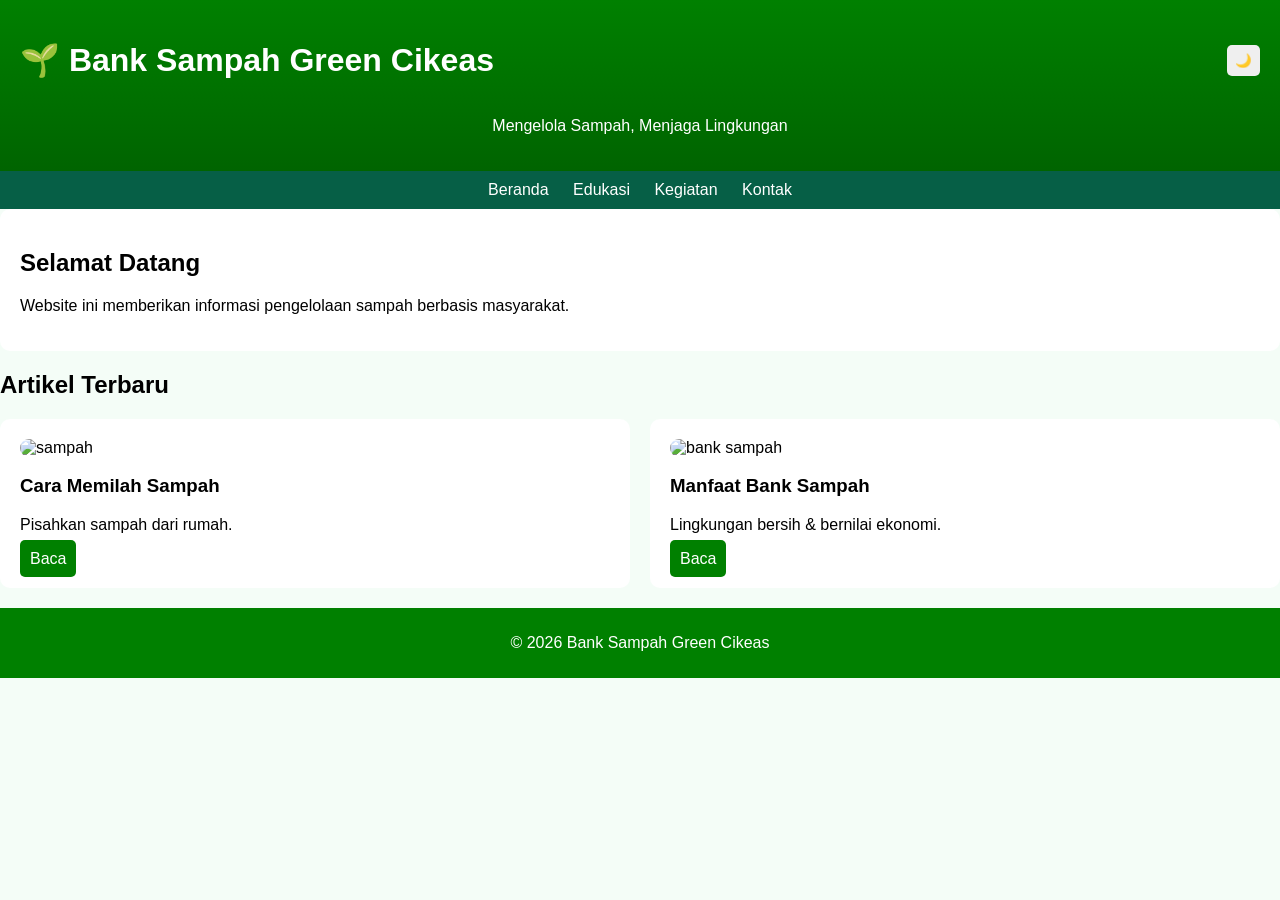
==== index.html @ 8f7fc92d "Update index.html" ====
<!DOCTYPE html>
<html lang="id">
<head>
    <meta charset="UTF-8">
    <meta name="viewport" content="width=device-width, initial-scale=1.0">
    <title>Bank Sampah Green Cikeas</title>
    <link rel="stylesheet" href="style.css">
</head>
<body>

<header>
    <div class="header-flex">
        <h1>🌱 Bank Sampah Green Cikeas</h1>
        <button onclick="toggleDarkMode()" class="dark-btn">🌙</button>
    </div>
    <p>Mengelola Sampah, Menjaga Lingkungan</p>
</header>

<nav>
    <a href="index.html">Beranda</a>
    <a href="edukasi.html">Edukasi</a>
    <a href="kegiatan.html">Kegiatan</a>
    <a href="kontak.html">Kontak</a>
</nav>

<section class="card">
    <h2>Selamat Datang</h2>
    <p>Website ini memberikan informasi pengelolaan sampah berbasis masyarakat.</p>
</section>

<section>
    <h2>Artikel Terbaru</h2>
    <div class="grid">
        <div class="card hover">
            <img src="https://via.placeholder.com/300" alt="sampah">
            <h3>Cara Memilah Sampah</h3>
            <p>Pisahkan sampah dari rumah.</p>
            <a href="artikel1.html" class="btn">Baca</a>
        </div>

        <div class="card hover">
            <img src="https://via.placeholder.com/300" alt="bank sampah">
            <h3>Manfaat Bank Sampah</h3>
            <p>Lingkungan bersih & bernilai ekonomi.</p>
            <a href="artikel2.html" class="btn">Baca</a>
        </div>
    </div>
</section>

<footer>
    <p>© 2026 Bank Sampah Green Cikeas</p>
</footer>

<script>
function toggleDarkMode(){
    document.body.classList.toggle("dark");
}
</script>

</body>
</html>
---- style.css ----
body {
    font-family: Arial;
    margin: 0;
    background: #f4fdf7;
}

.dark {
    background: #121212;
    color: white;
}

header {
    background: linear-gradient(green, darkgreen);
    color: white;
    padding: 20px;
    text-align: center;
}

.header-flex{
    display:flex;
    justify-content:space-between;
    align-items:center;
}

.dark-btn{
    padding:8px;
    border:none;
    border-radius:5px;
}

nav {
    background: #065f46;
    padding: 10px;
    text-align: center;
}

nav a {
    color: white;
    margin: 10px;
    text-decoration: none;
}

.grid {
    display: grid;
    grid-template-columns: repeat(auto-fit, minmax(250px,1fr));
    gap: 20px;
}

.card {
    background: white;
    padding: 20px;
    border-radius: 10px;
}

.hover:hover {
    transform: scale(1.05);
    transition: 0.3s;
}

img {
    width:100%;
    border-radius:10px;
}

.btn {
    background: green;
    color: white;
    padding: 10px;
    text-decoration: none;
    border-radius: 5px;
}

.container {
    padding: 30px;
}

footer {
    background: green;
    color: white;
    text-align: center;
    padding: 10px;
    margin-top:20px;
}
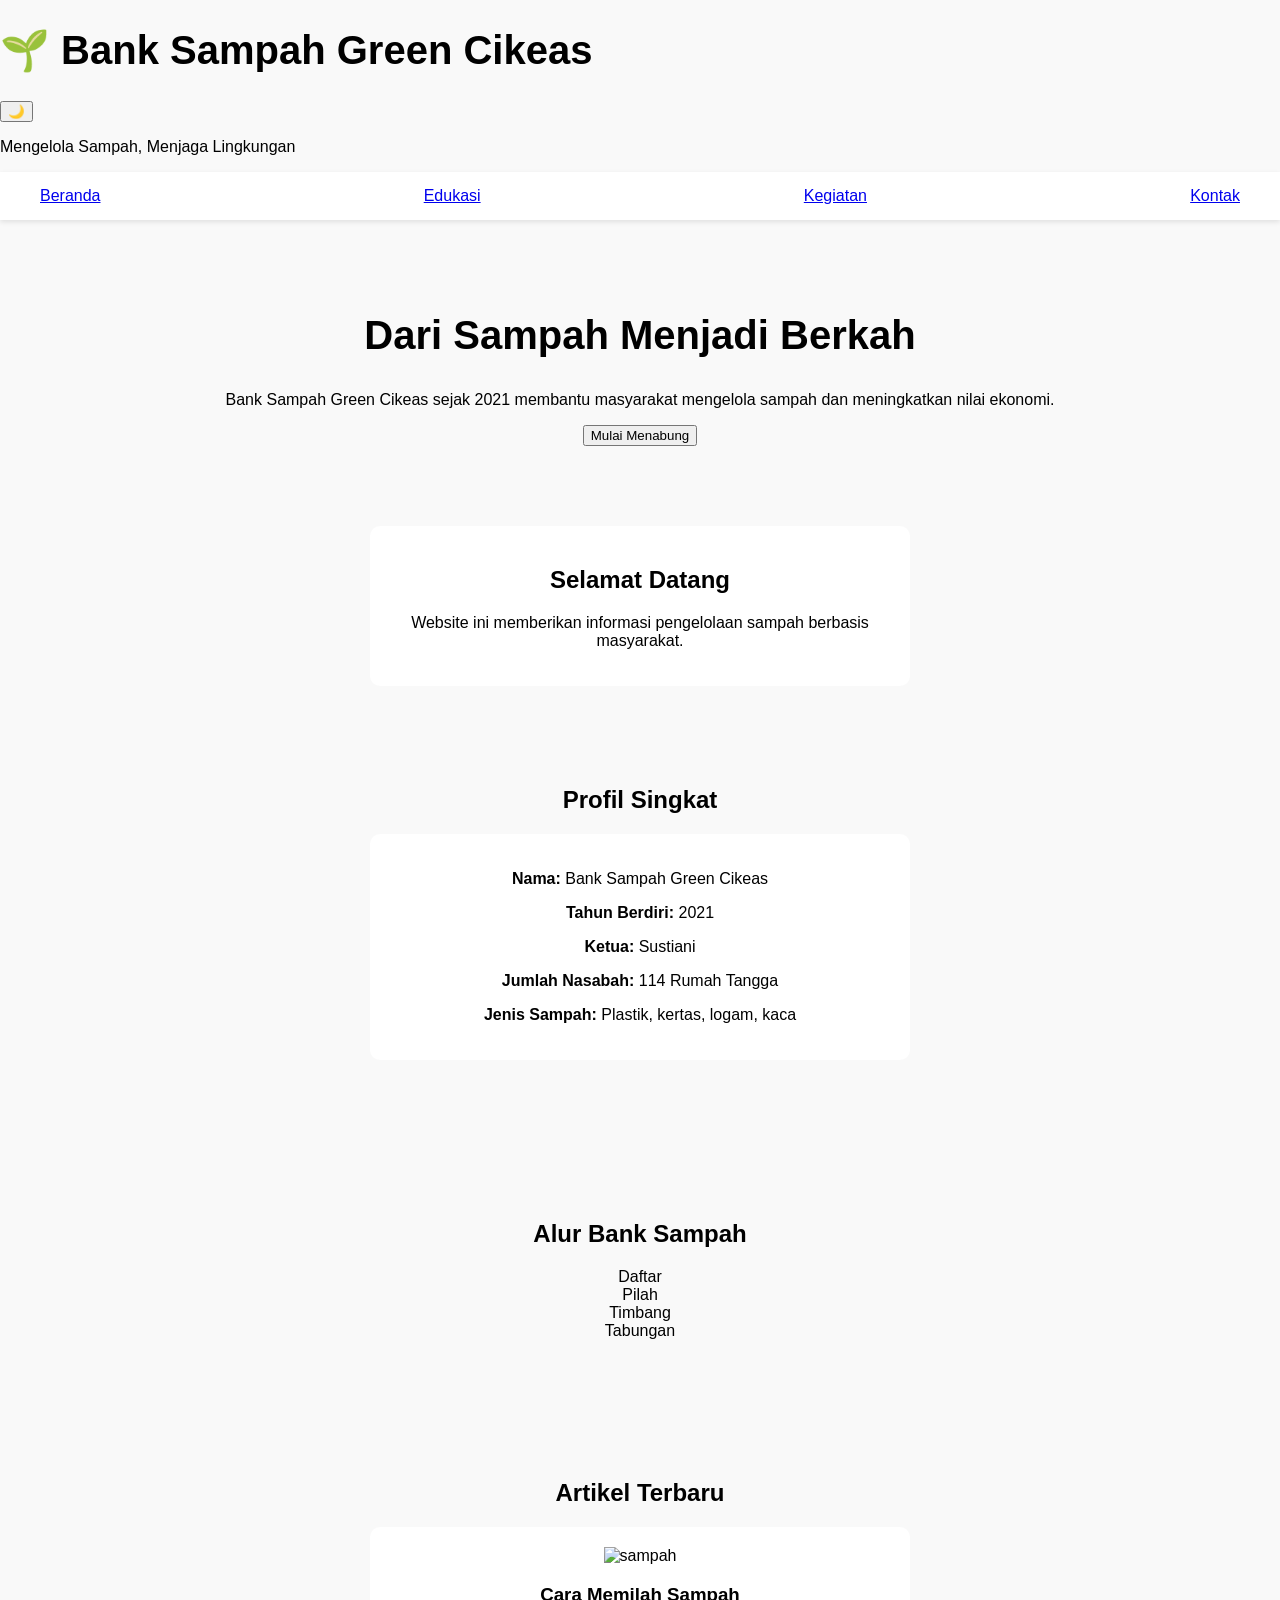
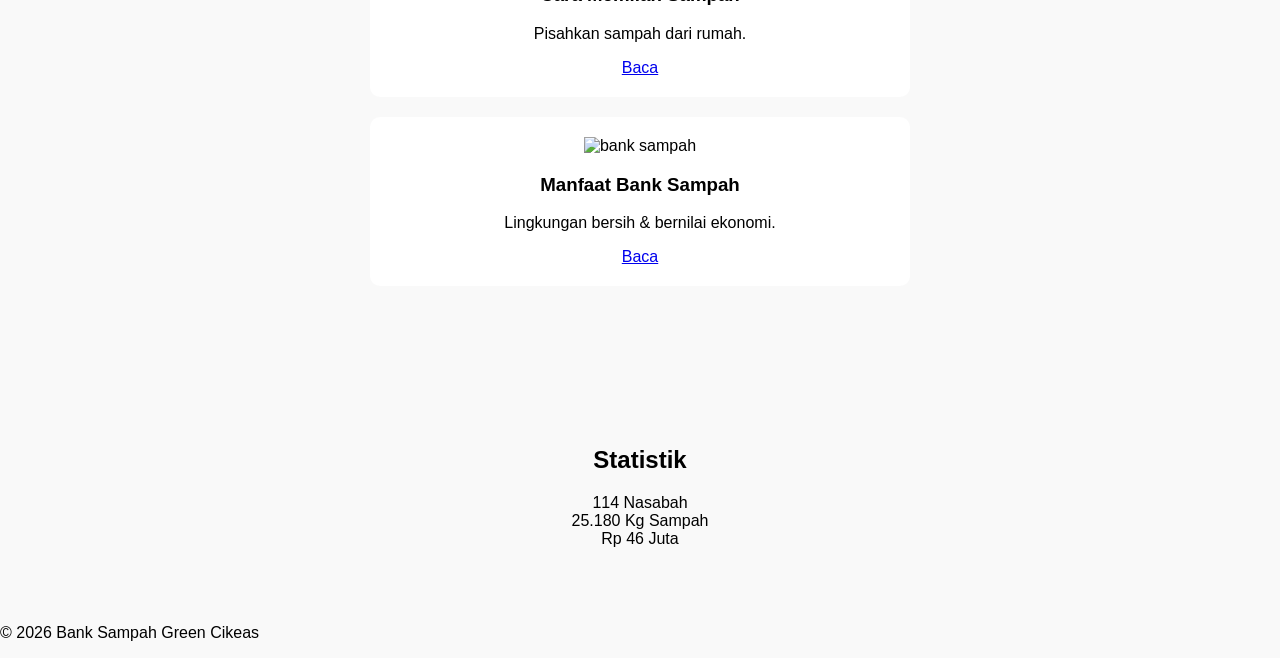
==== commit e8f9b63a: "Update index.html" ====
--- a/index.html
+++ b/index.html
@@ -23,9 +23,39 @@
     <a href="kontak.html">Kontak</a>
 </nav>
 
+<!-- HERO TAMBAHAN -->
+<section class="hero">
+    <h1>Dari Sampah Menjadi Berkah</h1>
+    <p>Bank Sampah Green Cikeas sejak 2021 membantu masyarakat mengelola sampah dan meningkatkan nilai ekonomi.</p>
+    <button class="btn">Mulai Menabung</button>
+</section>
+
 <section class="card">
     <h2>Selamat Datang</h2>
     <p>Website ini memberikan informasi pengelolaan sampah berbasis masyarakat.</p>
+</section>
+
+<!-- PROFIL TAMBAHAN -->
+<section>
+    <h2>Profil Singkat</h2>
+    <div class="card">
+        <p><b>Nama:</b> Bank Sampah Green Cikeas</p>
+        <p><b>Tahun Berdiri:</b> 2021</p>
+        <p><b>Ketua:</b> Sustiani</p>
+        <p><b>Jumlah Nasabah:</b> 114 Rumah Tangga</p>
+        <p><b>Jenis Sampah:</b> Plastik, kertas, logam, kaca</p>
+    </div>
+</section>
+
+<!-- ALUR TAMBAHAN -->
+<section>
+    <h2>Alur Bank Sampah</h2>
+    <div class="flow">
+        <div>Daftar</div>
+        <div>Pilah</div>
+        <div>Timbang</div>
+        <div>Tabungan</div>
+    </div>
 </section>
 
 <section>
@@ -47,6 +77,16 @@
     </div>
 </section>
 
+<!-- STATISTIK TAMBAHAN -->
+<section>
+    <h2>Statistik</h2>
+    <div class="flow">
+        <div>114 Nasabah</div>
+        <div>25.180 Kg Sampah</div>
+        <div>Rp 46 Juta</div>
+    </div>
+</section>
+
 <footer>
     <p>© 2026 Bank Sampah Green Cikeas</p>
 </footer>
--- a/style.css
+++ b/style.css
@@ -1,83 +1,30 @@
 body {
-    font-family: Arial;
-    margin: 0;
-    background: #f4fdf7;
-}
-
-.dark {
-    background: #121212;
-    color: white;
-}
-
-header {
-    background: linear-gradient(green, darkgreen);
-    color: white;
-    padding: 20px;
-    text-align: center;
-}
-
-.header-flex{
-    display:flex;
-    justify-content:space-between;
-    align-items:center;
-}
-
-.dark-btn{
-    padding:8px;
-    border:none;
-    border-radius:5px;
+  font-family: Arial, sans-serif;
+  margin: 0;
+  background: #f9f9f9;
 }
 
 nav {
-    background: #065f46;
-    padding: 10px;
-    text-align: center;
+  display: flex;
+  justify-content: space-between;
+  padding: 15px 40px;
+  background: white;
+  box-shadow: 0 2px 5px rgba(0,0,0,0.1);
 }
 
-nav a {
-    color: white;
-    margin: 10px;
-    text-decoration: none;
+section {
+  padding: 60px 20px;
+  text-align: center;
 }
 
-.grid {
-    display: grid;
-    grid-template-columns: repeat(auto-fit, minmax(250px,1fr));
-    gap: 20px;
+h1 {
+  font-size: 40px;
 }
 
 .card {
-    background: white;
-    padding: 20px;
-    border-radius: 10px;
+  background: white;
+  padding: 20px;
+  margin: 20px auto;
+  border-radius: 10px;
+  max-width: 500px;
 }
-
-.hover:hover {
-    transform: scale(1.05);
-    transition: 0.3s;
-}
-
-img {
-    width:100%;
-    border-radius:10px;
-}
-
-.btn {
-    background: green;
-    color: white;
-    padding: 10px;
-    text-decoration: none;
-    border-radius: 5px;
-}
-
-.container {
-    padding: 30px;
-}
-
-footer {
-    background: green;
-    color: white;
-    text-align: center;
-    padding: 10px;
-    margin-top:20px;
-}
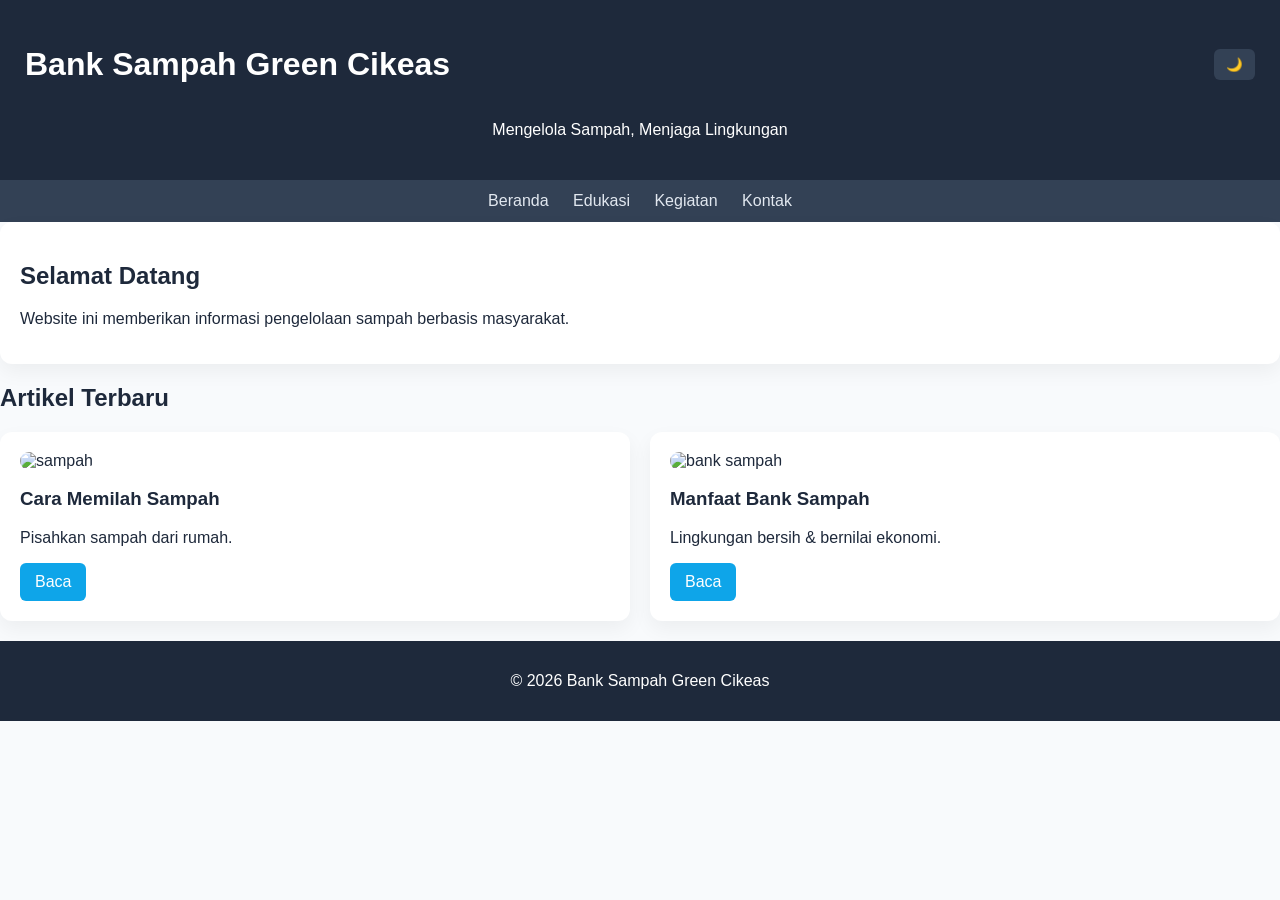
==== commit a90b590f: "Remove emoji from header title" ====
--- a/index.html
+++ b/index.html
@@ -10,7 +10,7 @@
 
 <header>
     <div class="header-flex">
-        <h1>🌱 Bank Sampah Green Cikeas</h1>
+        <h1>Bank Sampah Green Cikeas</h1>
         <button onclick="toggleDarkMode()" class="dark-btn">🌙</button>
     </div>
     <p>Mengelola Sampah, Menjaga Lingkungan</p>
@@ -23,39 +23,9 @@
     <a href="kontak.html">Kontak</a>
 </nav>
 
-<!-- HERO TAMBAHAN -->
-<section class="hero">
-    <h1>Dari Sampah Menjadi Berkah</h1>
-    <p>Bank Sampah Green Cikeas sejak 2021 membantu masyarakat mengelola sampah dan meningkatkan nilai ekonomi.</p>
-    <button class="btn">Mulai Menabung</button>
-</section>
-
 <section class="card">
     <h2>Selamat Datang</h2>
     <p>Website ini memberikan informasi pengelolaan sampah berbasis masyarakat.</p>
-</section>
-
-<!-- PROFIL TAMBAHAN -->
-<section>
-    <h2>Profil Singkat</h2>
-    <div class="card">
-        <p><b>Nama:</b> Bank Sampah Green Cikeas</p>
-        <p><b>Tahun Berdiri:</b> 2021</p>
-        <p><b>Ketua:</b> Sustiani</p>
-        <p><b>Jumlah Nasabah:</b> 114 Rumah Tangga</p>
-        <p><b>Jenis Sampah:</b> Plastik, kertas, logam, kaca</p>
-    </div>
-</section>
-
-<!-- ALUR TAMBAHAN -->
-<section>
-    <h2>Alur Bank Sampah</h2>
-    <div class="flow">
-        <div>Daftar</div>
-        <div>Pilah</div>
-        <div>Timbang</div>
-        <div>Tabungan</div>
-    </div>
 </section>
 
 <section>
@@ -77,16 +47,6 @@
     </div>
 </section>
 
-<!-- STATISTIK TAMBAHAN -->
-<section>
-    <h2>Statistik</h2>
-    <div class="flow">
-        <div>114 Nasabah</div>
-        <div>25.180 Kg Sampah</div>
-        <div>Rp 46 Juta</div>
-    </div>
-</section>
-
 <footer>
     <p>© 2026 Bank Sampah Green Cikeas</p>
 </footer>
--- a/style.css
+++ b/style.css
@@ -1,30 +1,100 @@
 body {
-  font-family: Arial, sans-serif;
-  margin: 0;
-  background: #f9f9f9;
+    font-family: 'Segoe UI', sans-serif;
+    margin: 0;
+    background: #f8fafc;
+    color: #1e293b;
+}
+
+.dark {
+    background: #0f172a;
+    color: #e2e8f0;
+}
+
+header {
+    background: #1e293b;
+    color: white;
+    padding: 25px;
+    text-align: center;
+}
+
+.header-flex{
+    display:flex;
+    justify-content:space-between;
+    align-items:center;
+}
+
+.dark-btn{
+    padding:8px 12px;
+    border:none;
+    border-radius:6px;
+    background:#334155;
+    color:white;
+    cursor:pointer;
 }
 
 nav {
-  display: flex;
-  justify-content: space-between;
-  padding: 15px 40px;
-  background: white;
-  box-shadow: 0 2px 5px rgba(0,0,0,0.1);
+    background: #334155;
+    padding: 12px;
+    text-align: center;
 }
 
-section {
-  padding: 60px 20px;
-  text-align: center;
+nav a {
+    color: #e2e8f0;
+    margin: 10px;
+    text-decoration: none;
+    font-weight: 500;
 }
 
-h1 {
-  font-size: 40px;
+nav a:hover {
+    color: #38bdf8;
+}
+
+.grid {
+    display: grid;
+    grid-template-columns: repeat(auto-fit, minmax(250px,1fr));
+    gap: 20px;
 }
 
 .card {
-  background: white;
-  padding: 20px;
-  margin: 20px auto;
-  border-radius: 10px;
-  max-width: 500px;
+    background: white;
+    padding: 20px;
+    border-radius: 12px;
+    box-shadow: 0 8px 20px rgba(0,0,0,0.05);
 }
+
+.hover:hover {
+    transform: translateY(-5px);
+    transition: 0.3s;
+}
+
+img {
+    width:100%;
+    border-radius:10px;
+}
+
+.btn {
+    display:inline-block;
+    background: #0ea5e9;
+    color: white;
+    padding: 10px 15px;
+    text-decoration: none;
+    border-radius: 6px;
+}
+
+.btn:hover {
+    background:#0284c7;
+}
+
+.container {
+    padding: 30px;
+    max-width: 900px;
+    margin: auto;
+}
+
+footer {
+    background: #1e293b;
+    color: white;
+    text-align: center;
+    padding: 15px;
+    margin-top:20px;
+}
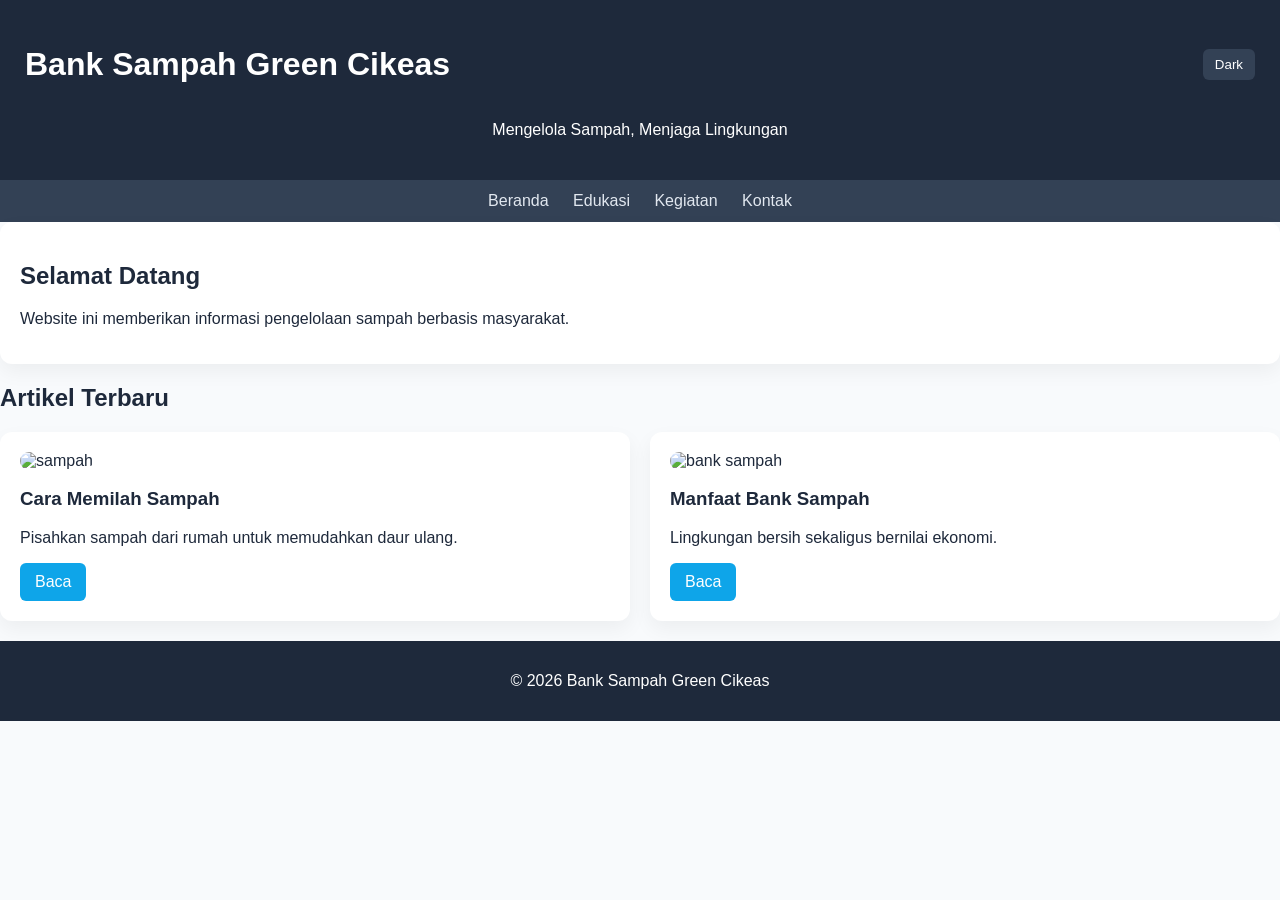
==== commit a965c82a: "Update text content and button label in index.html" ====
--- a/index.html
+++ b/index.html
@@ -11,7 +11,7 @@
 <header>
     <div class="header-flex">
         <h1>Bank Sampah Green Cikeas</h1>
-        <button onclick="toggleDarkMode()" class="dark-btn">🌙</button>
+        <button onclick="toggleDarkMode()" class="dark-btn">Dark</button>
     </div>
     <p>Mengelola Sampah, Menjaga Lingkungan</p>
 </header>
@@ -34,14 +34,14 @@
         <div class="card hover">
             <img src="https://via.placeholder.com/300" alt="sampah">
             <h3>Cara Memilah Sampah</h3>
-            <p>Pisahkan sampah dari rumah.</p>
+            <p>Pisahkan sampah dari rumah untuk memudahkan daur ulang.</p>
             <a href="artikel1.html" class="btn">Baca</a>
         </div>
 
         <div class="card hover">
             <img src="https://via.placeholder.com/300" alt="bank sampah">
             <h3>Manfaat Bank Sampah</h3>
-            <p>Lingkungan bersih & bernilai ekonomi.</p>
+            <p>Lingkungan bersih sekaligus bernilai ekonomi.</p>
             <a href="artikel2.html" class="btn">Baca</a>
         </div>
     </div>
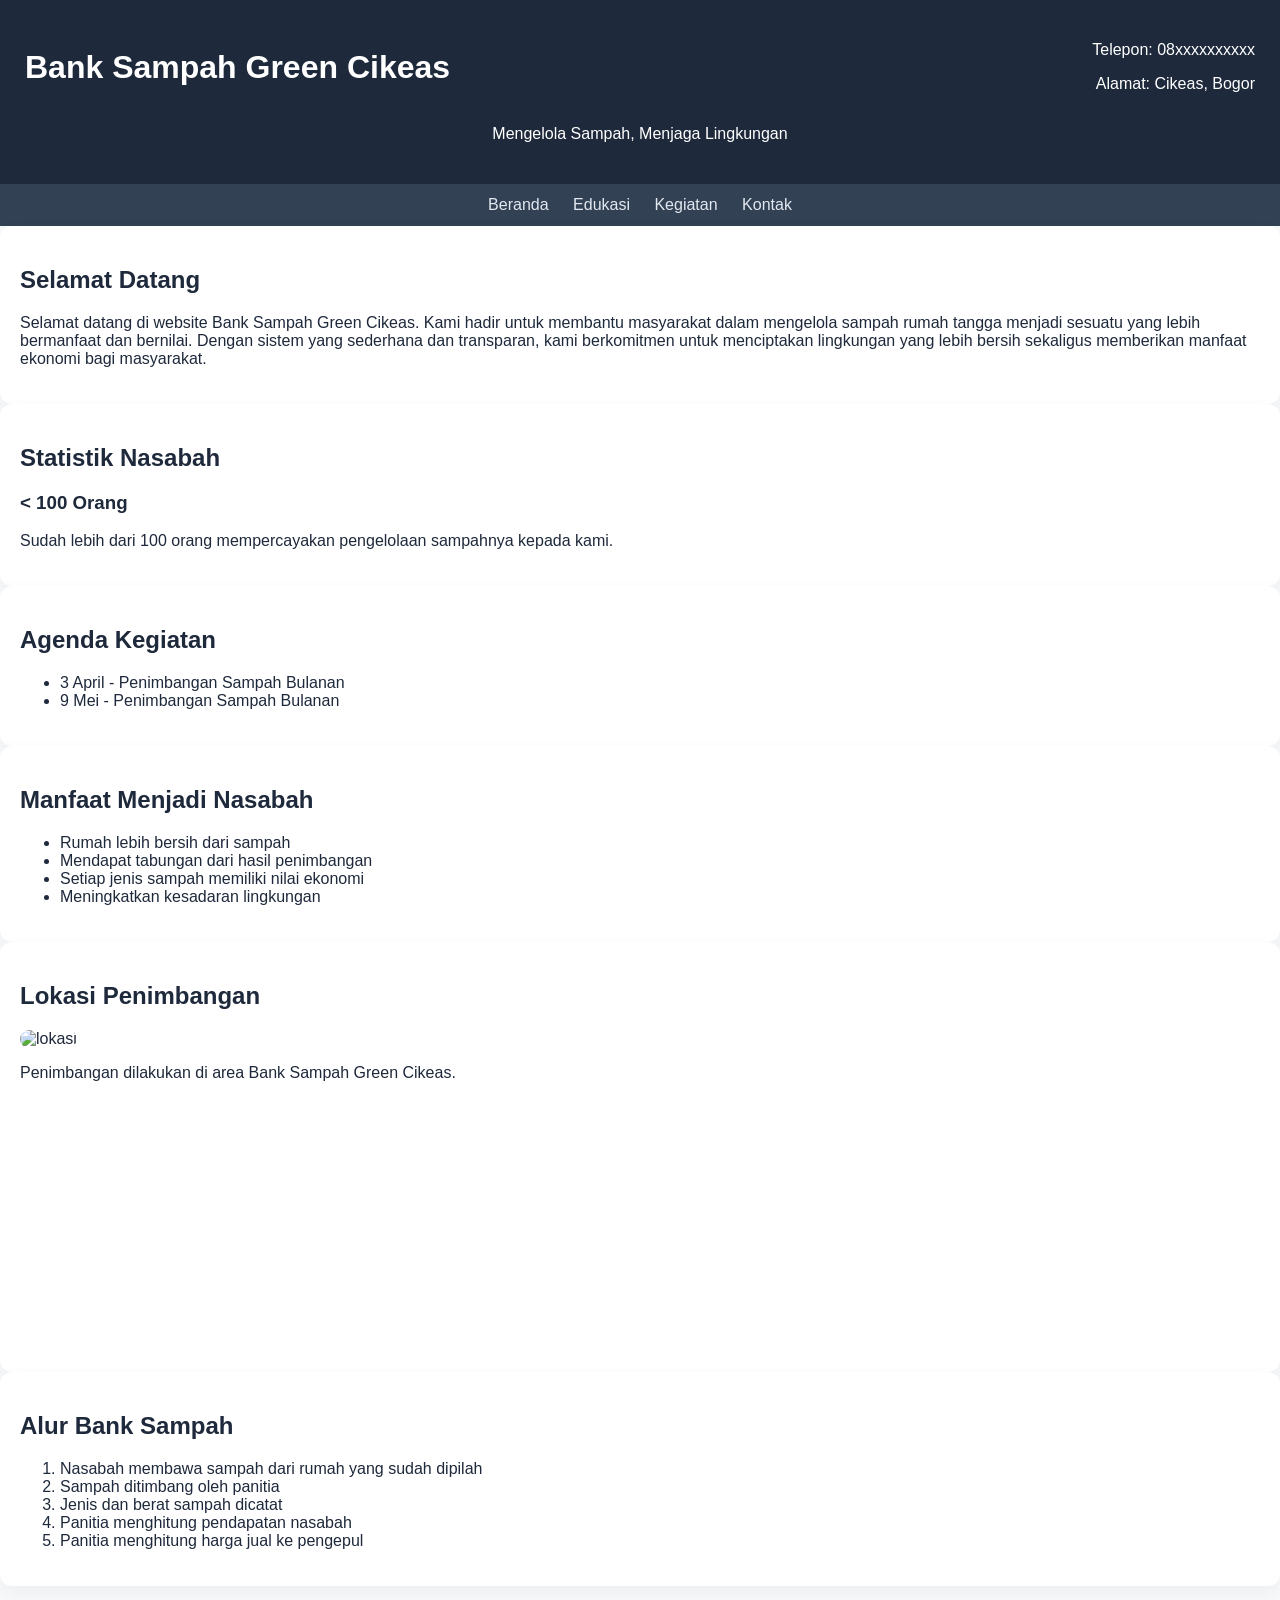
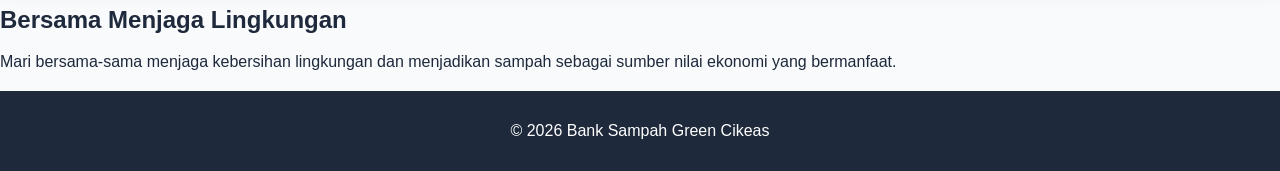
==== commit 50fd791f: "Revise index.html with updated content and layout" ====
--- a/index.html
+++ b/index.html
@@ -8,14 +8,21 @@
 </head>
 <body>
 
+<!-- HEADER -->
 <header>
     <div class="header-flex">
-        <h1>Bank Sampah Green Cikeas</h1>
-        <button onclick="toggleDarkMode()" class="dark-btn">Dark</button>
+        <div>
+            <h1>Bank Sampah Green Cikeas</h1>
+        </div>
+        <div style="text-align:right;">
+            <p>Telepon: 08xxxxxxxxxx</p>
+            <p>Alamat: Cikeas, Bogor</p>
+        </div>
     </div>
     <p>Mengelola Sampah, Menjaga Lingkungan</p>
 </header>
 
+<!-- NAV -->
 <nav>
     <a href="index.html">Beranda</a>
     <a href="edukasi.html">Edukasi</a>
@@ -23,39 +30,81 @@
     <a href="kontak.html">Kontak</a>
 </nav>
 
+<!-- WELCOME -->
 <section class="card">
     <h2>Selamat Datang</h2>
-    <p>Website ini memberikan informasi pengelolaan sampah berbasis masyarakat.</p>
+    <p>
+        Selamat datang di website Bank Sampah Green Cikeas. Kami hadir untuk membantu masyarakat
+        dalam mengelola sampah rumah tangga menjadi sesuatu yang lebih bermanfaat dan bernilai.
+        Dengan sistem yang sederhana dan transparan, kami berkomitmen untuk menciptakan lingkungan
+        yang lebih bersih sekaligus memberikan manfaat ekonomi bagi masyarakat.
+    </p>
 </section>
 
-<section>
-    <h2>Artikel Terbaru</h2>
-    <div class="grid">
-        <div class="card hover">
-            <img src="https://via.placeholder.com/300" alt="sampah">
-            <h3>Cara Memilah Sampah</h3>
-            <p>Pisahkan sampah dari rumah untuk memudahkan daur ulang.</p>
-            <a href="artikel1.html" class="btn">Baca</a>
-        </div>
+<!-- STATISTIK -->
+<section class="card">
+    <h2>Statistik Nasabah</h2>
+    <h3>< 100 Orang</h3>
+    <p>Sudah lebih dari 100 orang mempercayakan pengelolaan sampahnya kepada kami.</p>
+</section>
 
-        <div class="card hover">
-            <img src="https://via.placeholder.com/300" alt="bank sampah">
-            <h3>Manfaat Bank Sampah</h3>
-            <p>Lingkungan bersih sekaligus bernilai ekonomi.</p>
-            <a href="artikel2.html" class="btn">Baca</a>
-        </div>
-    </div>
+<!-- AGENDA -->
+<section class="card">
+    <h2>Agenda Kegiatan</h2>
+    <ul>
+        <li>3 April - Penimbangan Sampah Bulanan</li>
+        <li>9 Mei - Penimbangan Sampah Bulanan</li>
+    </ul>
+</section>
+
+<!-- MANFAAT -->
+<section class="card">
+    <h2>Manfaat Menjadi Nasabah</h2>
+    <ul>
+        <li>Rumah lebih bersih dari sampah</li>
+        <li>Mendapat tabungan dari hasil penimbangan</li>
+        <li>Setiap jenis sampah memiliki nilai ekonomi</li>
+        <li>Meningkatkan kesadaran lingkungan</li>
+    </ul>
+</section>
+
+<!-- LOKASI -->
+<section class="card">
+    <h2>Lokasi Penimbangan</h2>
+    <img src="https://via.placeholder.com/600x300" alt="lokasi">
+    <p>Penimbangan dilakukan di area Bank Sampah Green Cikeas.</p>
+    
+    <!-- MAP (opsional nanti bisa diganti link asli) -->
+    <iframe 
+        src="https://maps.google.com/maps?q=cikeas&t=&z=13&ie=UTF8&iwloc=&output=embed"
+        width="100%" height="250" style="border:0;">
+    </iframe>
+</section>
+
+<!-- ALUR -->
+<section class="card">
+    <h2>Alur Bank Sampah</h2>
+    <ol>
+        <li>Nasabah membawa sampah dari rumah yang sudah dipilah</li>
+        <li>Sampah ditimbang oleh panitia</li>
+        <li>Jenis dan berat sampah dicatat</li>
+        <li>Panitia menghitung pendapatan nasabah</li>
+        <li>Panitia menghitung harga jual ke pengepul</li>
+    </ol>
+</section>
+
+<!-- PENUTUP -->
+<section class="closing">
+    <h2>Bersama Menjaga Lingkungan</h2>
+    <p>
+        Mari bersama-sama menjaga kebersihan lingkungan dan menjadikan sampah sebagai sumber
+        nilai ekonomi yang bermanfaat.
+    </p>
 </section>
 
 <footer>
     <p>© 2026 Bank Sampah Green Cikeas</p>
 </footer>
 
-<script>
-function toggleDarkMode(){
-    document.body.classList.toggle("dark");
-}
-</script>
-
 </body>
 </html>
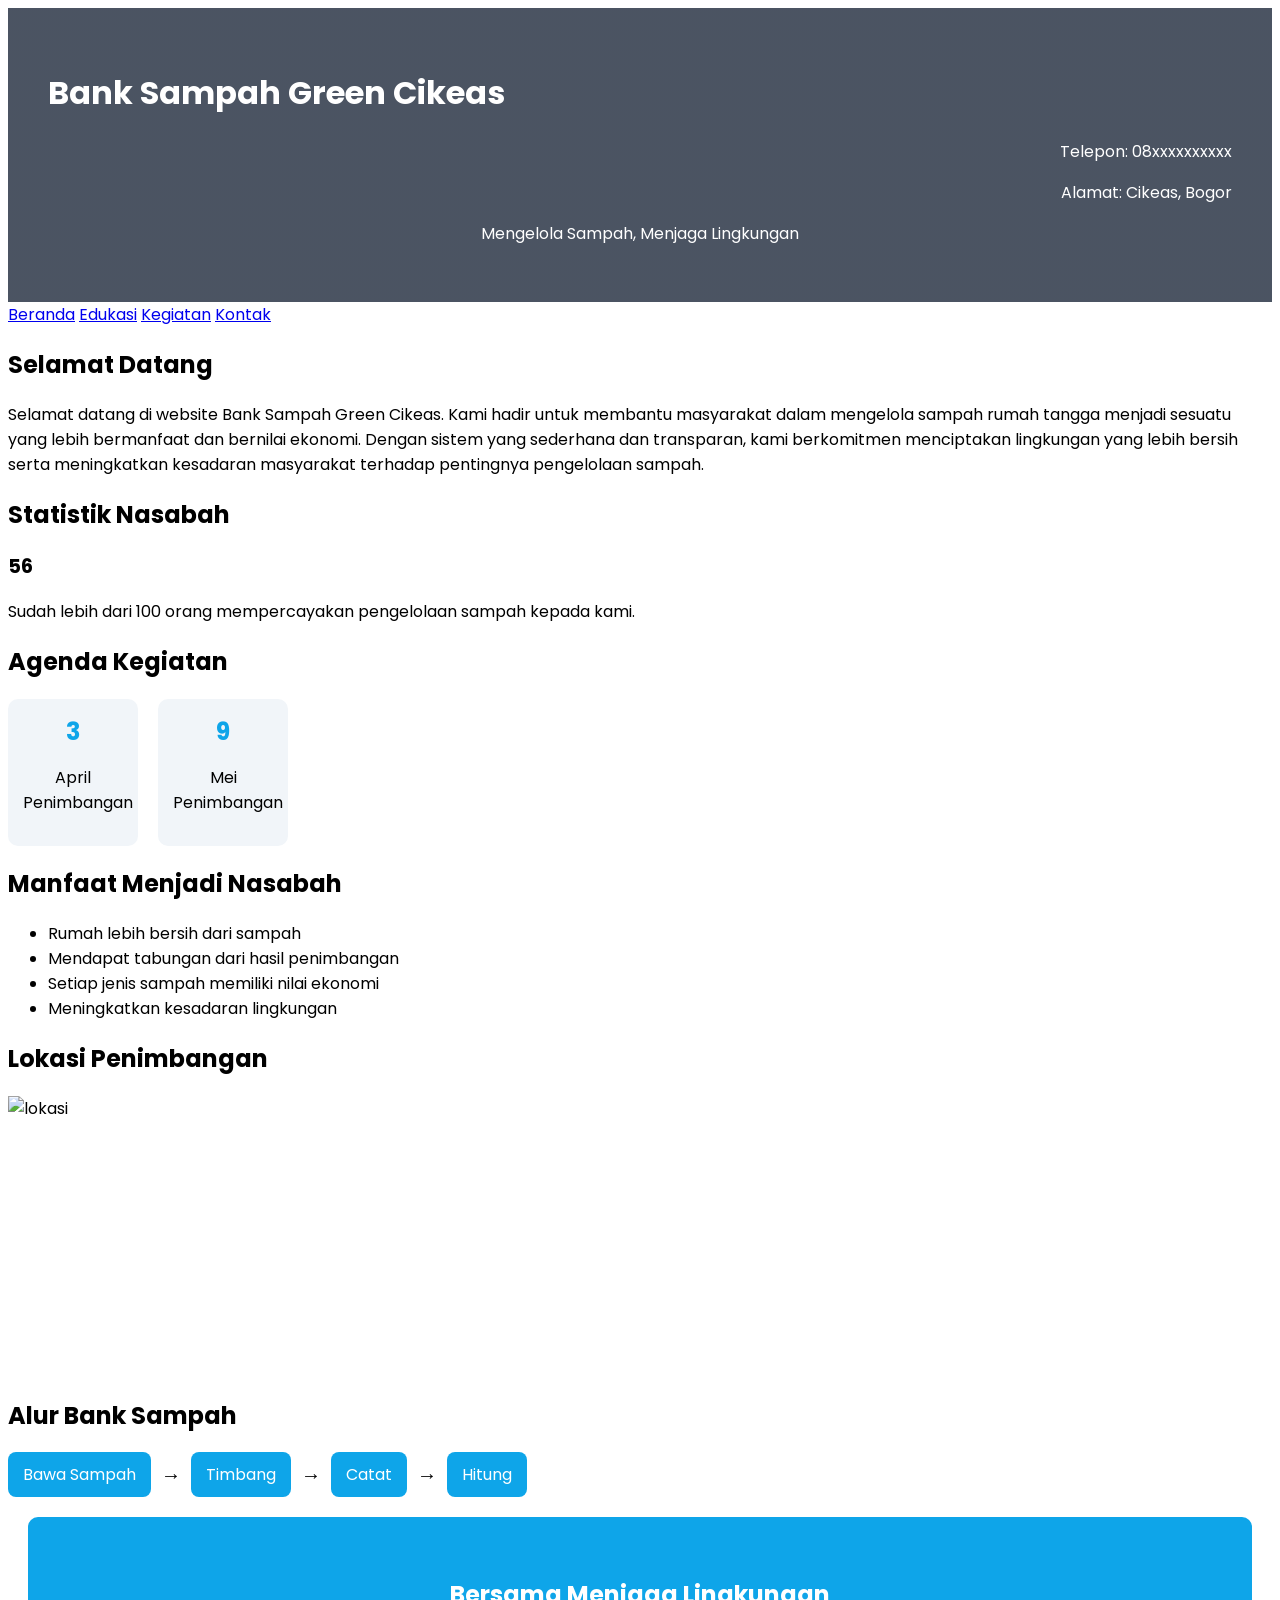
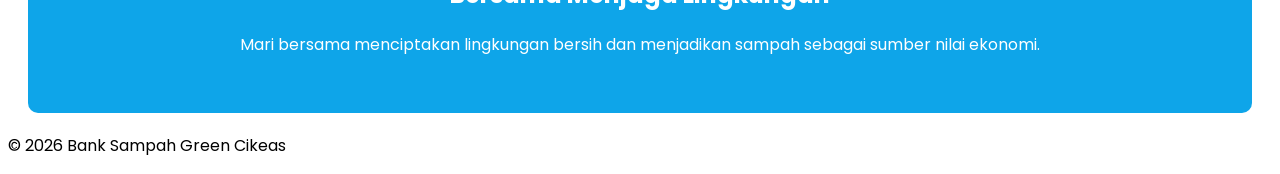
==== commit 66bb0873: "Update index.html" ====
--- a/index.html
+++ b/index.html
@@ -1,25 +1,27 @@
 <!DOCTYPE html>
 <html lang="id">
 <head>
-    <meta charset="UTF-8">
-    <meta name="viewport" content="width=device-width, initial-scale=1.0">
-    <title>Bank Sampah Green Cikeas</title>
-    <link rel="stylesheet" href="style.css">
+<meta charset="UTF-8">
+<meta name="viewport" content="width=device-width, initial-scale=1.0">
+<title>Bank Sampah Green Cikeas</title>
+
+<!-- FONT -->
+<link href="https://fonts.googleapis.com/css2?family=Poppins:wght@300;400;600&display=swap" rel="stylesheet">
+
+<link rel="stylesheet" href="style.css">
 </head>
 <body>
 
 <!-- HEADER -->
-<header>
+<header class="hero">
     <div class="header-flex">
-        <div>
-            <h1>Bank Sampah Green Cikeas</h1>
-        </div>
-        <div style="text-align:right;">
+        <h1>Bank Sampah Green Cikeas</h1>
+        <div class="contact">
             <p>Telepon: 08xxxxxxxxxx</p>
             <p>Alamat: Cikeas, Bogor</p>
         </div>
     </div>
-    <p>Mengelola Sampah, Menjaga Lingkungan</p>
+    <p class="tagline">Mengelola Sampah, Menjaga Lingkungan</p>
 </header>
 
 <!-- NAV -->
@@ -31,34 +33,41 @@
 </nav>
 
 <!-- WELCOME -->
-<section class="card">
+<section class="card fade-in">
     <h2>Selamat Datang</h2>
     <p>
         Selamat datang di website Bank Sampah Green Cikeas. Kami hadir untuk membantu masyarakat
-        dalam mengelola sampah rumah tangga menjadi sesuatu yang lebih bermanfaat dan bernilai.
-        Dengan sistem yang sederhana dan transparan, kami berkomitmen untuk menciptakan lingkungan
-        yang lebih bersih sekaligus memberikan manfaat ekonomi bagi masyarakat.
+        dalam mengelola sampah rumah tangga menjadi sesuatu yang lebih bermanfaat dan bernilai ekonomi.
+        Dengan sistem yang sederhana dan transparan, kami berkomitmen menciptakan lingkungan yang lebih
+        bersih serta meningkatkan kesadaran masyarakat terhadap pentingnya pengelolaan sampah.
     </p>
 </section>
 
 <!-- STATISTIK -->
-<section class="card">
+<section class="card fade-in">
     <h2>Statistik Nasabah</h2>
-    <h3>< 100 Orang</h3>
-    <p>Sudah lebih dari 100 orang mempercayakan pengelolaan sampahnya kepada kami.</p>
+    <h3 id="counter">0</h3>
+    <p>Sudah lebih dari 100 orang mempercayakan pengelolaan sampah kepada kami.</p>
 </section>
 
 <!-- AGENDA -->
-<section class="card">
+<section class="card fade-in">
     <h2>Agenda Kegiatan</h2>
-    <ul>
-        <li>3 April - Penimbangan Sampah Bulanan</li>
-        <li>9 Mei - Penimbangan Sampah Bulanan</li>
-    </ul>
+    <div class="agenda">
+        <div class="agenda-card">
+            <div class="date">3</div>
+            <p>April<br>Penimbangan</p>
+        </div>
+
+        <div class="agenda-card">
+            <div class="date">9</div>
+            <p>Mei<br>Penimbangan</p>
+        </div>
+    </div>
 </section>
 
 <!-- MANFAAT -->
-<section class="card">
+<section class="card fade-in">
     <h2>Manfaat Menjadi Nasabah</h2>
     <ul>
         <li>Rumah lebih bersih dari sampah</li>
@@ -69,12 +78,9 @@
 </section>
 
 <!-- LOKASI -->
-<section class="card">
+<section class="card fade-in">
     <h2>Lokasi Penimbangan</h2>
     <img src="https://via.placeholder.com/600x300" alt="lokasi">
-    <p>Penimbangan dilakukan di area Bank Sampah Green Cikeas.</p>
-    
-    <!-- MAP (opsional nanti bisa diganti link asli) -->
     <iframe 
         src="https://maps.google.com/maps?q=cikeas&t=&z=13&ie=UTF8&iwloc=&output=embed"
         width="100%" height="250" style="border:0;">
@@ -82,29 +88,44 @@
 </section>
 
 <!-- ALUR -->
-<section class="card">
+<section class="card fade-in">
     <h2>Alur Bank Sampah</h2>
-    <ol>
-        <li>Nasabah membawa sampah dari rumah yang sudah dipilah</li>
-        <li>Sampah ditimbang oleh panitia</li>
-        <li>Jenis dan berat sampah dicatat</li>
-        <li>Panitia menghitung pendapatan nasabah</li>
-        <li>Panitia menghitung harga jual ke pengepul</li>
-    </ol>
+    <div class="flow">
+        <div class="flow-box">Bawa Sampah</div>
+        <div class="arrow">→</div>
+        <div class="flow-box">Timbang</div>
+        <div class="arrow">→</div>
+        <div class="flow-box">Catat</div>
+        <div class="arrow">→</div>
+        <div class="flow-box">Hitung</div>
+    </div>
 </section>
 
 <!-- PENUTUP -->
-<section class="closing">
+<section class="closing fade-in">
     <h2>Bersama Menjaga Lingkungan</h2>
-    <p>
-        Mari bersama-sama menjaga kebersihan lingkungan dan menjadikan sampah sebagai sumber
-        nilai ekonomi yang bermanfaat.
-    </p>
+    <p>Mari bersama menciptakan lingkungan bersih dan menjadikan sampah sebagai sumber nilai ekonomi.</p>
 </section>
 
 <footer>
     <p>© 2026 Bank Sampah Green Cikeas</p>
 </footer>
 
+<!-- SCRIPT ANGKA -->
+<script>
+let count = 0;
+let target = 100;
+let counter = document.getElementById("counter");
+
+let interval = setInterval(() => {
+    if(count >= target){
+        clearInterval(interval);
+    } else {
+        count++;
+        counter.innerText = count;
+    }
+}, 20);
+</script>
+
 </body>
 </html>
--- a/style.css
+++ b/style.css
@@ -1,100 +1,83 @@
 body {
-    font-family: 'Segoe UI', sans-serif;
-    margin: 0;
-    background: #f8fafc;
-    color: #1e293b;
+    font-family: 'Poppins', sans-serif;
 }
 
-.dark {
-    background: #0f172a;
-    color: #e2e8f0;
+/* HERO HEADER */
+.hero {
+    background: linear-gradient(rgba(30,41,59,0.8), rgba(30,41,59,0.8)),
+    url('https://via.placeholder.com/1200x400');
+    background-size: cover;
+    color: white;
+    padding: 40px;
 }
 
-header {
-    background: #1e293b;
-    color: white;
-    padding: 25px;
+.contact {
+    text-align: right;
+}
+
+.tagline {
     text-align: center;
 }
 
-.header-flex{
-    display:flex;
-    justify-content:space-between;
-    align-items:center;
-}
-
-.dark-btn{
-    padding:8px 12px;
-    border:none;
-    border-radius:6px;
-    background:#334155;
-    color:white;
-    cursor:pointer;
-}
-
-nav {
-    background: #334155;
-    padding: 12px;
-    text-align: center;
-}
-
-nav a {
-    color: #e2e8f0;
-    margin: 10px;
-    text-decoration: none;
-    font-weight: 500;
-}
-
-nav a:hover {
-    color: #38bdf8;
-}
-
-.grid {
-    display: grid;
-    grid-template-columns: repeat(auto-fit, minmax(250px,1fr));
+/* AGENDA */
+.agenda {
+    display: flex;
     gap: 20px;
 }
 
-.card {
-    background: white;
-    padding: 20px;
-    border-radius: 12px;
-    box-shadow: 0 8px 20px rgba(0,0,0,0.05);
+.agenda-card {
+    background: #f1f5f9;
+    padding: 15px;
+    border-radius: 10px;
+    text-align: center;
+    width: 100px;
 }
 
-.hover:hover {
-    transform: translateY(-5px);
-    transition: 0.3s;
+.date {
+    font-size: 24px;
+    font-weight: bold;
+    color: #0ea5e9;
 }
 
-img {
-    width:100%;
-    border-radius:10px;
+/* FLOW */
+.flow {
+    display: flex;
+    align-items: center;
+    flex-wrap: wrap;
+    gap: 10px;
 }
 
-.btn {
-    display:inline-block;
+.flow-box {
     background: #0ea5e9;
     color: white;
     padding: 10px 15px;
-    text-decoration: none;
-    border-radius: 6px;
+    border-radius: 8px;
 }
 
-.btn:hover {
-    background:#0284c7;
+.arrow {
+    font-size: 20px;
 }
 
-.container {
-    padding: 30px;
-    max-width: 900px;
-    margin: auto;
+/* PENUTUP */
+.closing {
+    background: #0ea5e9;
+    color: white;
+    padding: 40px;
+    text-align: center;
+    border-radius: 10px;
+    margin: 20px;
 }
 
-footer {
-    background: #1e293b;
-    color: white;
-    text-align: center;
-    padding: 15px;
-    margin-top:20px;
+/* ANIMASI */
+.fade-in {
+    opacity: 0;
+    transform: translateY(20px);
+    animation: fadeIn 1s ease forwards;
 }
+
+@keyframes fadeIn {
+    to {
+        opacity: 1;
+        transform: translateY(0);
+    }
+}
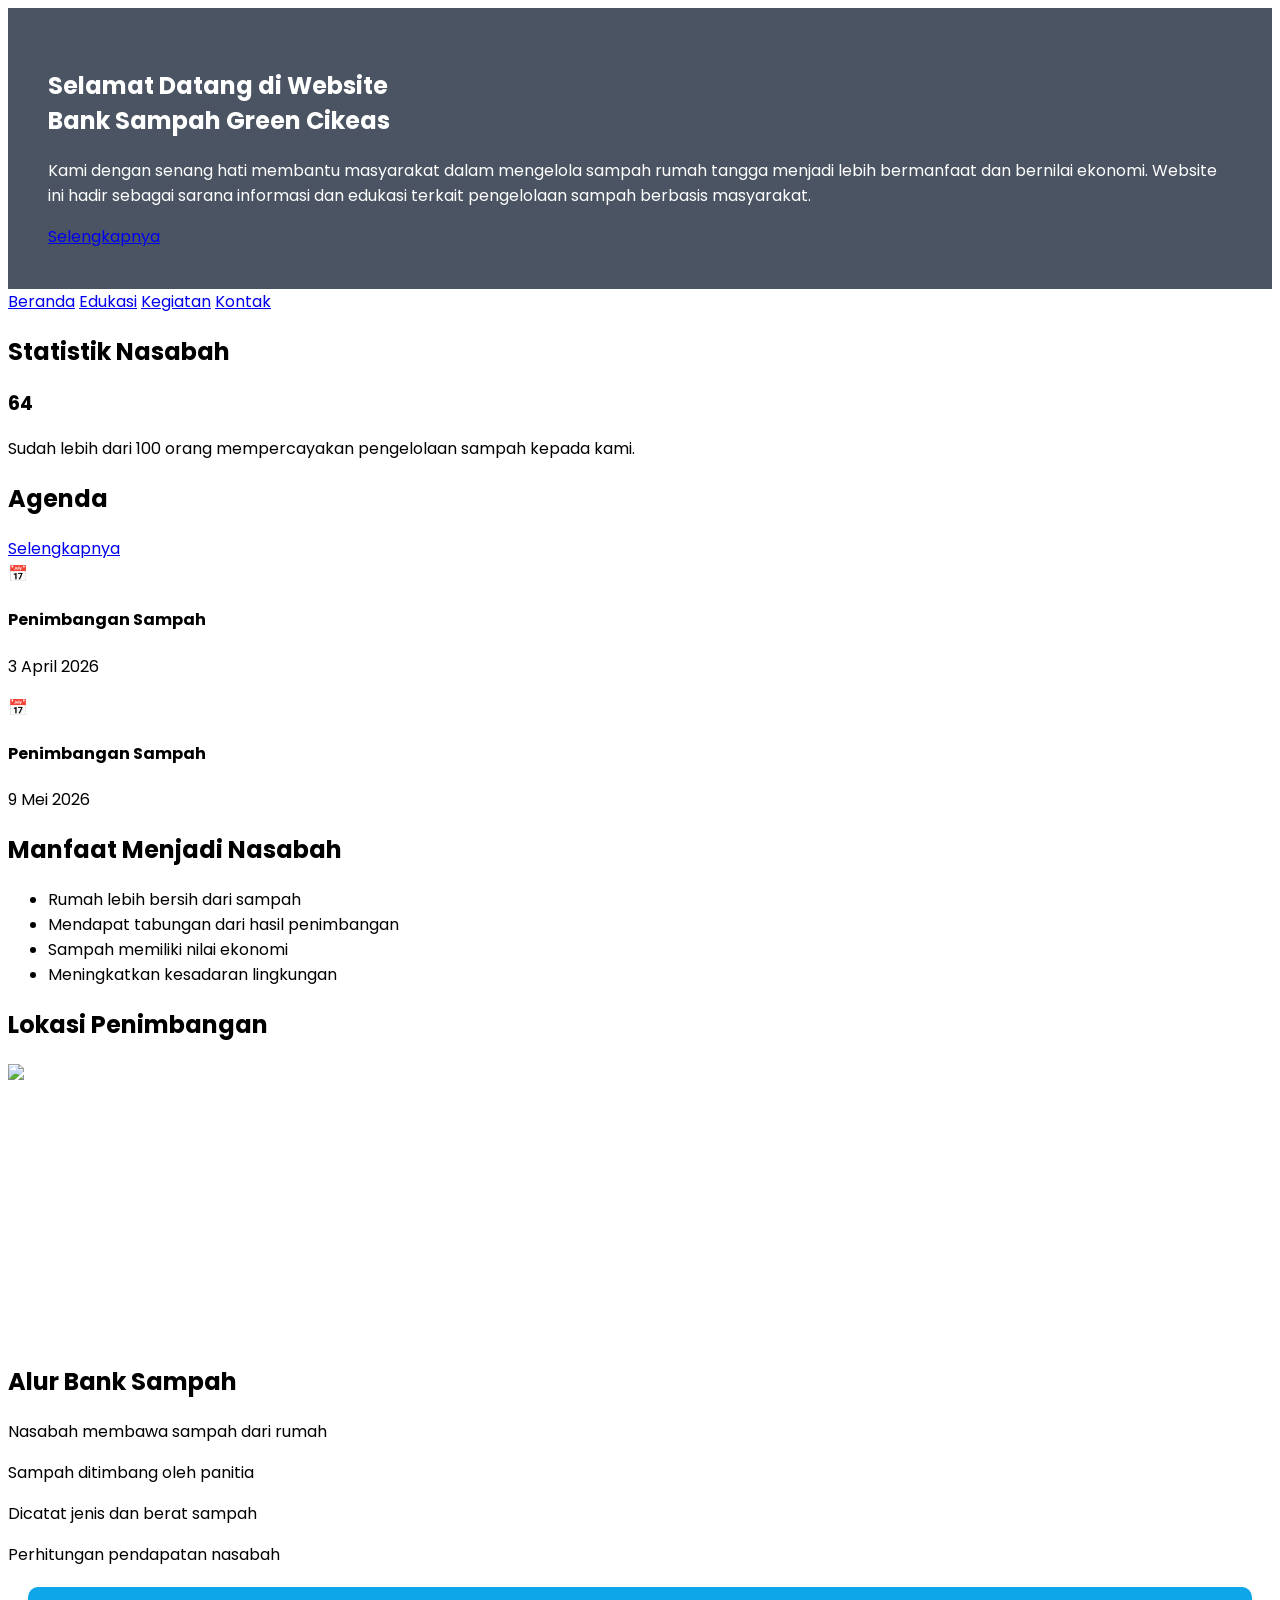
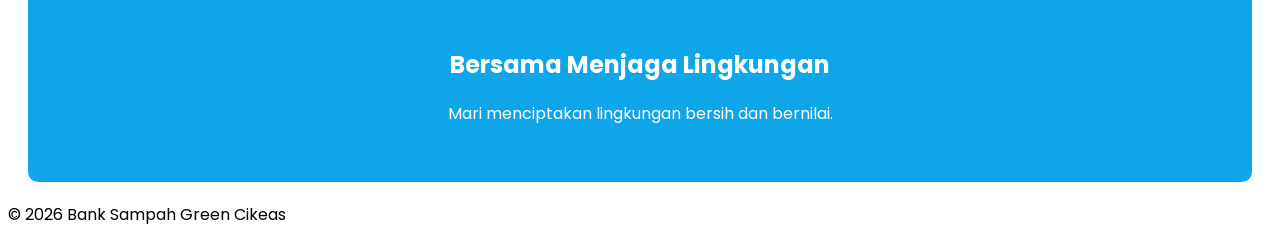
==== commit 0ecb5b93: "Update index.html" ====
--- a/index.html
+++ b/index.html
@@ -3,26 +3,31 @@
 <head>
 <meta charset="UTF-8">
 <meta name="viewport" content="width=device-width, initial-scale=1.0">
+
 <title>Bank Sampah Green Cikeas</title>
 
-<!-- FONT -->
 <link href="https://fonts.googleapis.com/css2?family=Poppins:wght@300;400;600&display=swap" rel="stylesheet">
+<link rel="stylesheet" href="style.css">
 
-<link rel="stylesheet" href="style.css">
 </head>
 <body>
 
-<!-- HEADER -->
-<header class="hero">
-    <div class="header-flex">
-        <h1>Bank Sampah Green Cikeas</h1>
-        <div class="contact">
-            <p>Telepon: 08xxxxxxxxxx</p>
-            <p>Alamat: Cikeas, Bogor</p>
+<!-- HERO / SELAMAT DATANG -->
+<section class="hero">
+    <div class="overlay">
+        <div class="hero-content">
+            <h1>Selamat Datang di Website<br>Bank Sampah Green Cikeas</h1>
+
+            <p>
+                Kami dengan senang hati membantu masyarakat dalam mengelola sampah rumah tangga
+                menjadi lebih bermanfaat dan bernilai ekonomi. Website ini hadir sebagai sarana
+                informasi dan edukasi terkait pengelolaan sampah berbasis masyarakat.
+            </p>
+
+            <a href="#" class="btn">Selengkapnya</a>
         </div>
     </div>
-    <p class="tagline">Mengelola Sampah, Menjaga Lingkungan</p>
-</header>
+</section>
 
 <!-- NAV -->
 <nav>
@@ -32,86 +37,96 @@
     <a href="kontak.html">Kontak</a>
 </nav>
 
-<!-- WELCOME -->
-<section class="card fade-in">
-    <h2>Selamat Datang</h2>
-    <p>
-        Selamat datang di website Bank Sampah Green Cikeas. Kami hadir untuk membantu masyarakat
-        dalam mengelola sampah rumah tangga menjadi sesuatu yang lebih bermanfaat dan bernilai ekonomi.
-        Dengan sistem yang sederhana dan transparan, kami berkomitmen menciptakan lingkungan yang lebih
-        bersih serta meningkatkan kesadaran masyarakat terhadap pentingnya pengelolaan sampah.
-    </p>
-</section>
-
 <!-- STATISTIK -->
-<section class="card fade-in">
+<section class="card">
     <h2>Statistik Nasabah</h2>
     <h3 id="counter">0</h3>
     <p>Sudah lebih dari 100 orang mempercayakan pengelolaan sampah kepada kami.</p>
 </section>
 
-<!-- AGENDA -->
-<section class="card fade-in">
-    <h2>Agenda Kegiatan</h2>
-    <div class="agenda">
-        <div class="agenda-card">
-            <div class="date">3</div>
-            <p>April<br>Penimbangan</p>
+<!-- AGENDA (STYLE GAMBAR 1) -->
+<section class="card">
+    <div class="agenda-header">
+        <h2>Agenda</h2>
+        <a href="#" class="btn-small">Selengkapnya</a>
+    </div>
+
+    <div class="agenda-list">
+        <div class="agenda-item">
+            <div class="icon">📅</div>
+            <div>
+                <h4>Penimbangan Sampah</h4>
+                <p>3 April 2026</p>
+            </div>
         </div>
 
-        <div class="agenda-card">
-            <div class="date">9</div>
-            <p>Mei<br>Penimbangan</p>
+        <div class="agenda-item">
+            <div class="icon">📅</div>
+            <div>
+                <h4>Penimbangan Sampah</h4>
+                <p>9 Mei 2026</p>
+            </div>
         </div>
     </div>
 </section>
 
 <!-- MANFAAT -->
-<section class="card fade-in">
+<section class="card">
     <h2>Manfaat Menjadi Nasabah</h2>
     <ul>
         <li>Rumah lebih bersih dari sampah</li>
         <li>Mendapat tabungan dari hasil penimbangan</li>
-        <li>Setiap jenis sampah memiliki nilai ekonomi</li>
+        <li>Sampah memiliki nilai ekonomi</li>
         <li>Meningkatkan kesadaran lingkungan</li>
     </ul>
 </section>
 
 <!-- LOKASI -->
-<section class="card fade-in">
+<section class="card">
     <h2>Lokasi Penimbangan</h2>
-    <img src="https://via.placeholder.com/600x300" alt="lokasi">
-    <iframe 
-        src="https://maps.google.com/maps?q=cikeas&t=&z=13&ie=UTF8&iwloc=&output=embed"
-        width="100%" height="250" style="border:0;">
-    </iframe>
+    <img src="https://via.placeholder.com/600x300">
+    <iframe src="https://maps.google.com/maps?q=cikeas&t=&z=13&ie=UTF8&iwloc=&output=embed"
+        width="100%" height="250" style="border:0;"></iframe>
 </section>
 
-<!-- ALUR -->
-<section class="card fade-in">
+<!-- ALUR (STYLE GAMBAR 3) -->
+<section class="card">
     <h2>Alur Bank Sampah</h2>
-    <div class="flow">
-        <div class="flow-box">Bawa Sampah</div>
-        <div class="arrow">→</div>
-        <div class="flow-box">Timbang</div>
-        <div class="arrow">→</div>
-        <div class="flow-box">Catat</div>
-        <div class="arrow">→</div>
-        <div class="flow-box">Hitung</div>
+
+    <div class="timeline">
+        <div class="step">
+            <div class="circle"></div>
+            <p>Nasabah membawa sampah dari rumah</p>
+        </div>
+
+        <div class="step">
+            <div class="circle"></div>
+            <p>Sampah ditimbang oleh panitia</p>
+        </div>
+
+        <div class="step">
+            <div class="circle"></div>
+            <p>Dicatat jenis dan berat sampah</p>
+        </div>
+
+        <div class="step">
+            <div class="circle"></div>
+            <p>Perhitungan pendapatan nasabah</p>
+        </div>
     </div>
 </section>
 
 <!-- PENUTUP -->
-<section class="closing fade-in">
+<section class="closing">
     <h2>Bersama Menjaga Lingkungan</h2>
-    <p>Mari bersama menciptakan lingkungan bersih dan menjadikan sampah sebagai sumber nilai ekonomi.</p>
+    <p>Mari menciptakan lingkungan bersih dan bernilai.</p>
 </section>
 
 <footer>
     <p>© 2026 Bank Sampah Green Cikeas</p>
 </footer>
 
-<!-- SCRIPT ANGKA -->
+<!-- SCRIPT -->
 <script>
 let count = 0;
 let target = 100;
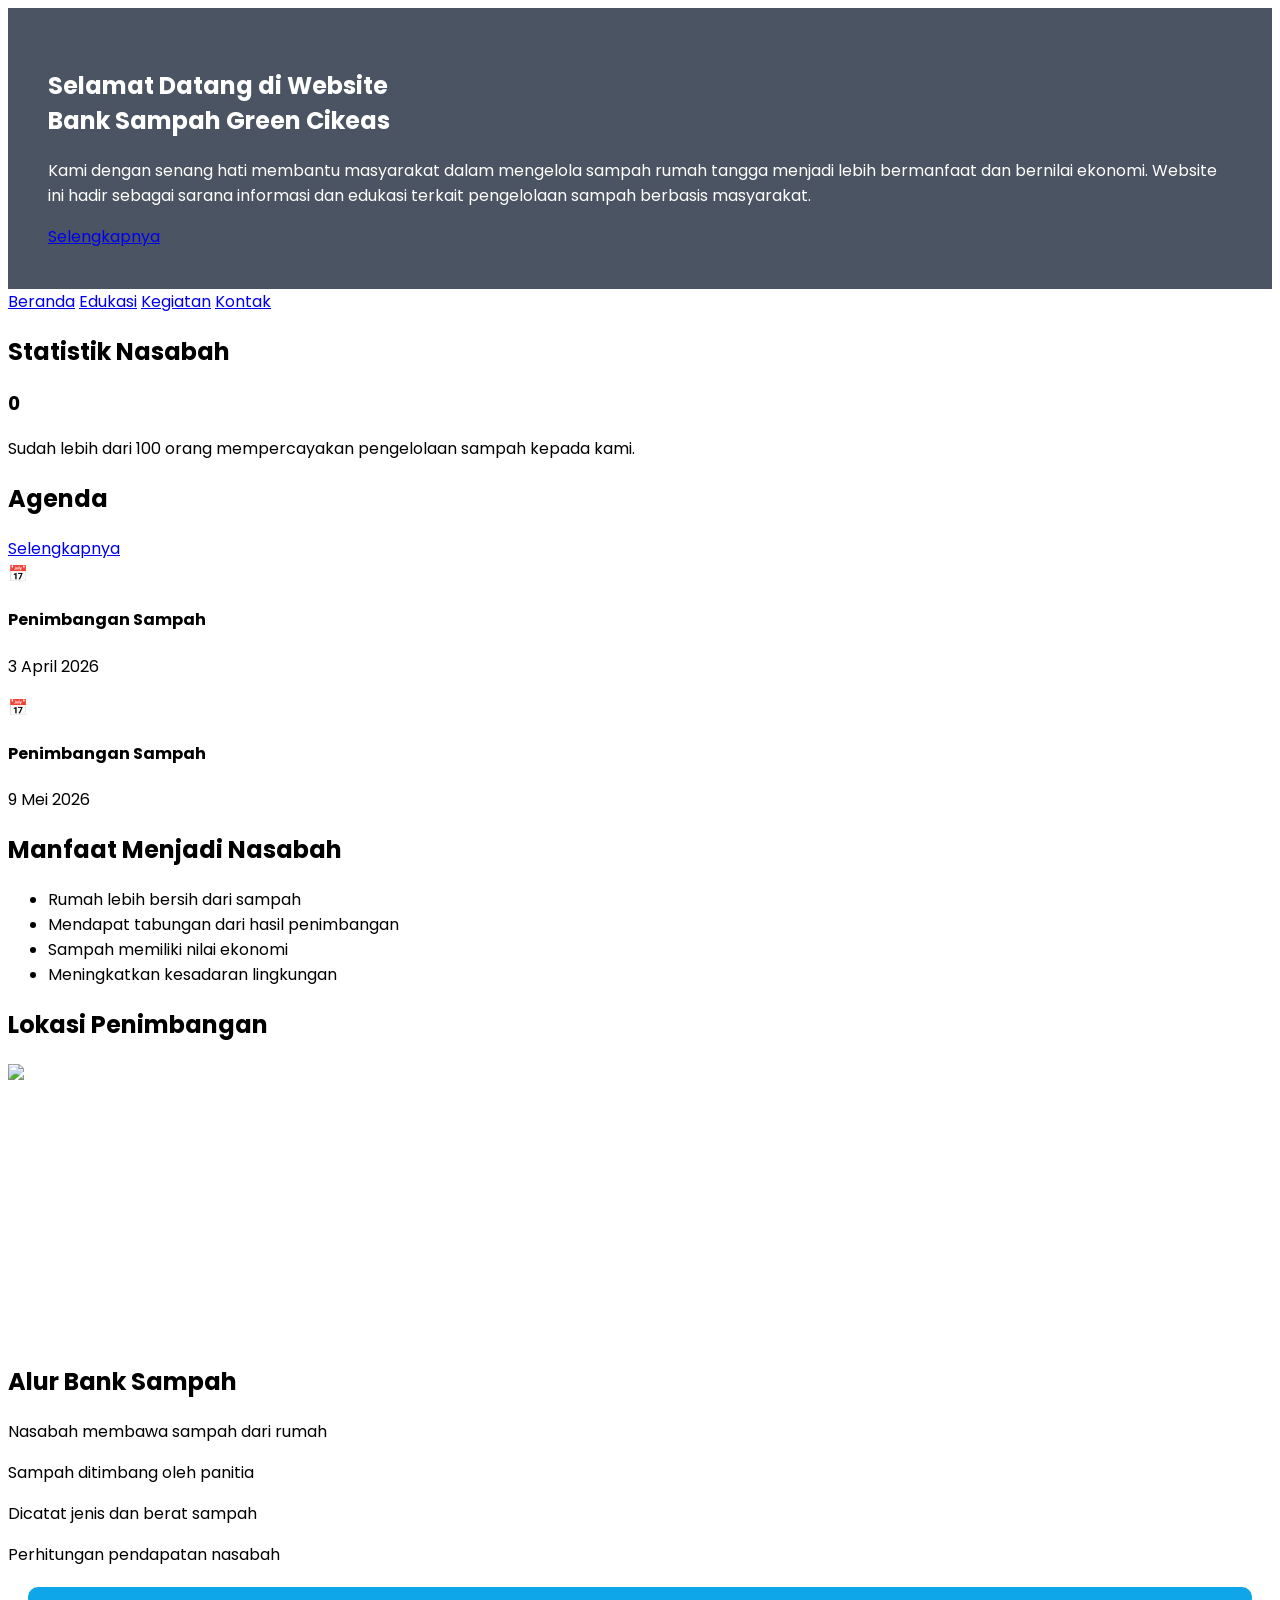
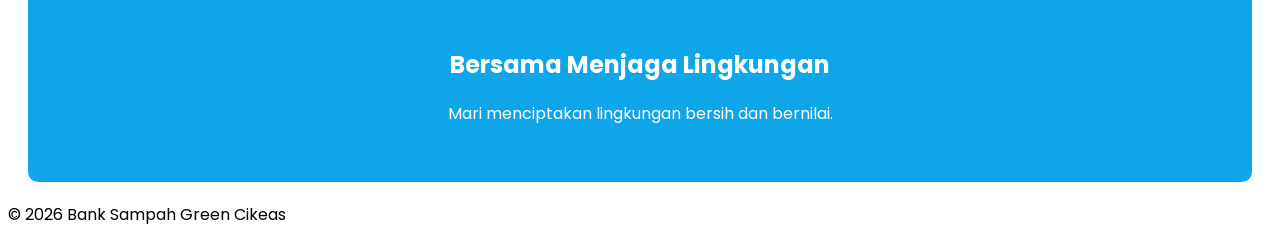
==== commit e6e22eb0: "Update index.html" ====
--- a/index.html
+++ b/index.html
@@ -129,7 +129,7 @@
 <!-- SCRIPT -->
 <script>
 let count = 0;
-let target = 100;
+let target = 100 ++;
 let counter = document.getElementById("counter");
 
 let interval = setInterval(() => {
